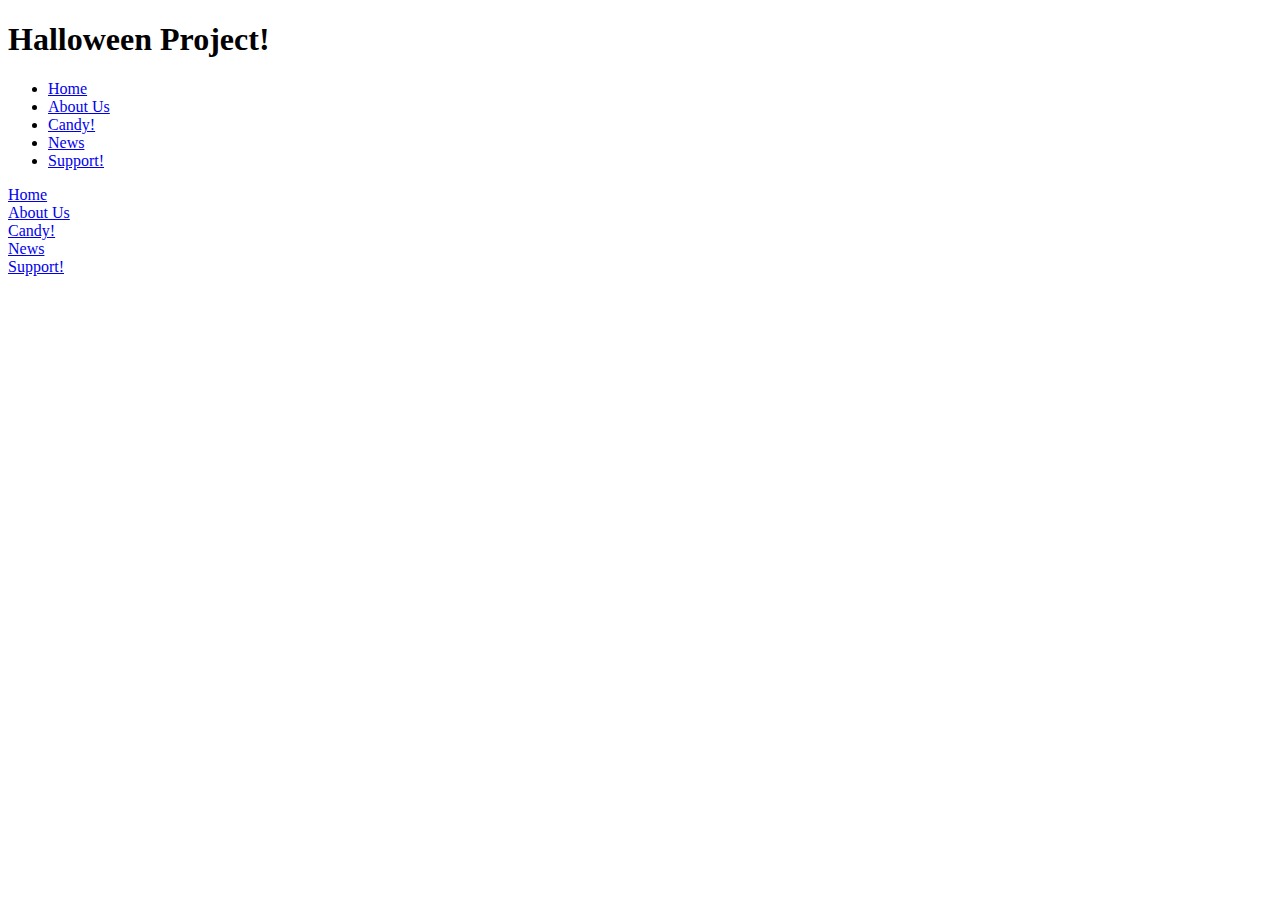
==== about.html @ 5bf32307 "media card" ====
<!DOCTYPE html>
<html lang="en">
<head>
    <meta charset="UTF-8">
    <meta name="viewport" content="width=device-width, initial-scale=1.0">
    <title>About Page</title>
    <link rel="stylesheet.css" href="/css/styles.css">
</head>
<body>
    <header class="theHeader">
        <h1 class="halloweenLogo">Halloween Project!</h1>
        <ul class="theMainNav">
            <li>
                <a href="index.html">Home</a>
            </li>
            <li>
                <a href="about.html">About Us</a>
            </li>
            <li>
                <a href="candy.html">Candy!</a>
            </li>
            <li>
                <a href="new.html">News</a>
            </li>
            <li>
                <a href="support.html">Support!</a>
            </li>

        </ul>
    </header>
    <footer>
        <ul class="theMainNav"></ul>
            <li>
                <a href="index.html">Home</a>
            </li>
            <li>
                <a href="about.html">About Us</a>
            </li>
            <li>
                <a href="candy.html">Candy!</a>
            </li>
            <li>
                <a href="new.html">News</a>
            </li>
            <li>
                <a href="support.html">Support!</a>
            </li>

        </ul>
    </footer>
</body>
</html>
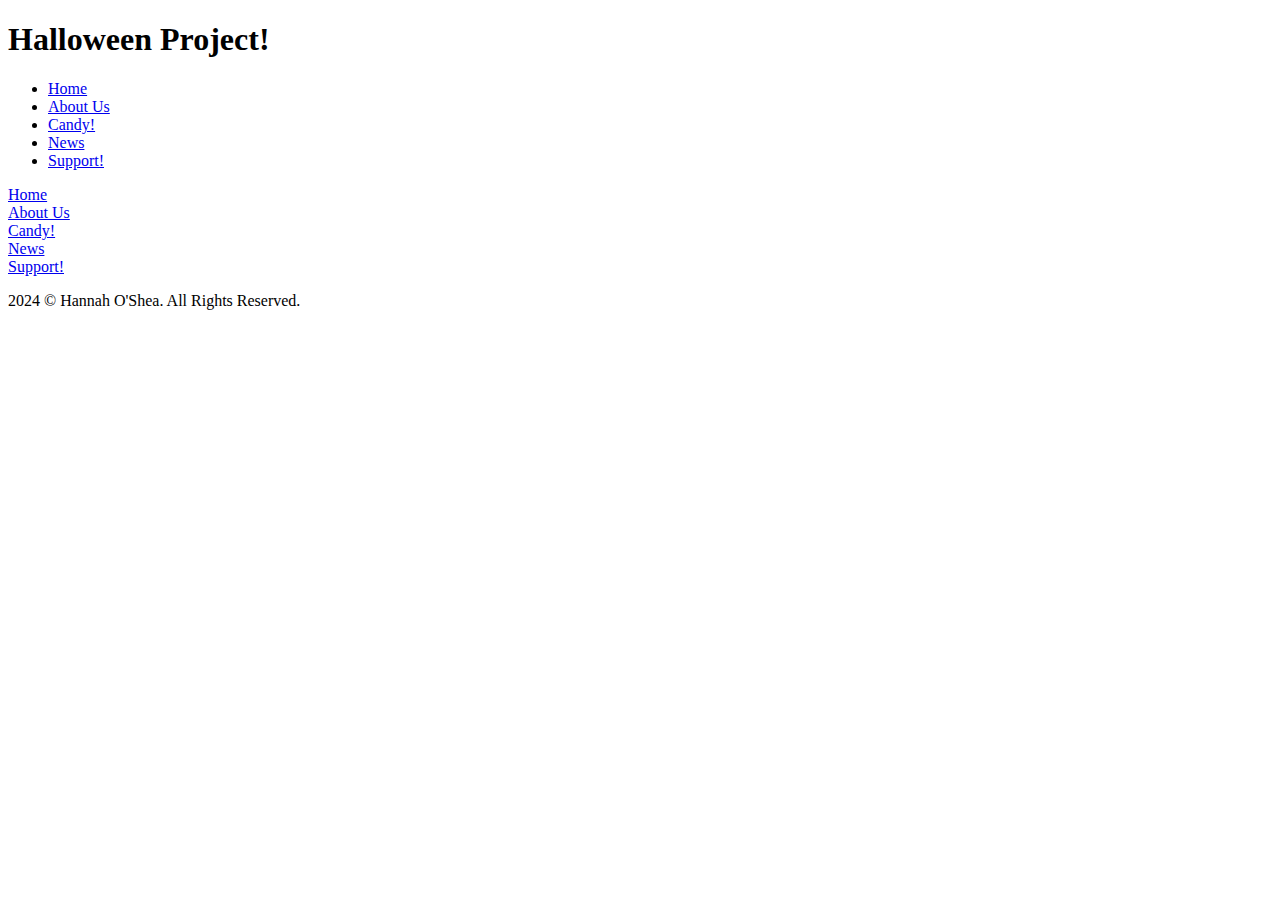
==== commit a0257a46: "changes on 10/23" ====
--- a/about.html
+++ b/about.html
@@ -47,6 +47,7 @@
             </li>
 
         </ul>
+        <p>2024 &copy; Hannah O'Shea. All Rights Reserved.</p>
     </footer>
 </body>
 </html>--- a/css/styles.css
+++ b/css/styles.css
@@ -0,0 +1,96 @@
+/*************
+
+Author: Hannah O'Shea 
+Files: styles.css (halloween project) 
+Date: 10/22/2024
+
+/*************/
+
+@import url('https://fonts.googleapis.com/css2?family=Barlow+Condensed:ital,wght@0,100;0,200;0,300;0,400;0,500;0,600;0,700;0,800;0,900;1,100;1,200;1,300;1,400;1,500;1,600;1,700;1,800;1,900&family=Barlow+Semi+Condensed:ital,wght@0,100;0,200;0,300;0,400;0,500;0,600;0,700;0,800;0,900;1,100;1,200;1,300;1,400;1,500;1,600;1,700;1,800;1,900&display=swap');
+
+@import url('https://fonts.googleapis.com/css2?family=Abril+Fatface&family=Barlow+Semi+Condensed:ital,wght@0,100;0,200;0,300;0,400;0,500;0,600;0,700;0,800;0,900;1,100;1,200;1,300;1,400;1,500;1,600;1,700;1,800;1,900&display=swap');
+
+/*Fonts*/
+
+/* font-family: "Barlow Semi Condensed", sans-serif; */
+/* font-family: "Abril Fatface", serif; */
+
+/*************/
+/*************
+Colors to be used: 
+
+Background : #E29D4C 
+
+Color : #fff 
+
+Hover : #000 
+
+Background for the hover : #5A3D1F
+
+Media Cards ->  Purple to Orange 
+
+
+************/
+
+* {
+    box-sizing: border-box;
+    margin: 0;
+    padding: 0;
+    border: 0;
+}
+
+
+body {
+    font-family: "Abril Fatface", serif;
+    line-height: 1.8em;
+    margin: 0;
+    min-height: 100vh;  
+}
+
+ul {
+    font-family: "Barlow Semi Condensed", sans-serif;
+    margin: 0px;
+    padding: 10px;
+    list-style: none;
+}
+
+h1,
+h3,
+a {
+    color: rgb(26, 17, 35); 
+}
+
+a {
+    text-decoration: none;
+}
+
+.theHeader {
+    margin: 0;
+    font-size: 1.5em;
+}
+
+.theMainNav {
+    margin-top: 5px;
+    color: #452c59 ;
+    font-size: .99em;
+}
+
+.halloweenLogo a,
+.theMainNav a {
+    padding: 10px 15px;
+    text-transform: lowercase; 
+    text-align: center;
+    display:block;
+}
+
+.theMainNav {
+    color: #452c59 ;
+    font-size: .99em;
+}
+
+.theHeader {
+    padding-top: 5em;
+    padding-bottom: 5em; 
+    border: 1px solid #542D96;
+    
+}
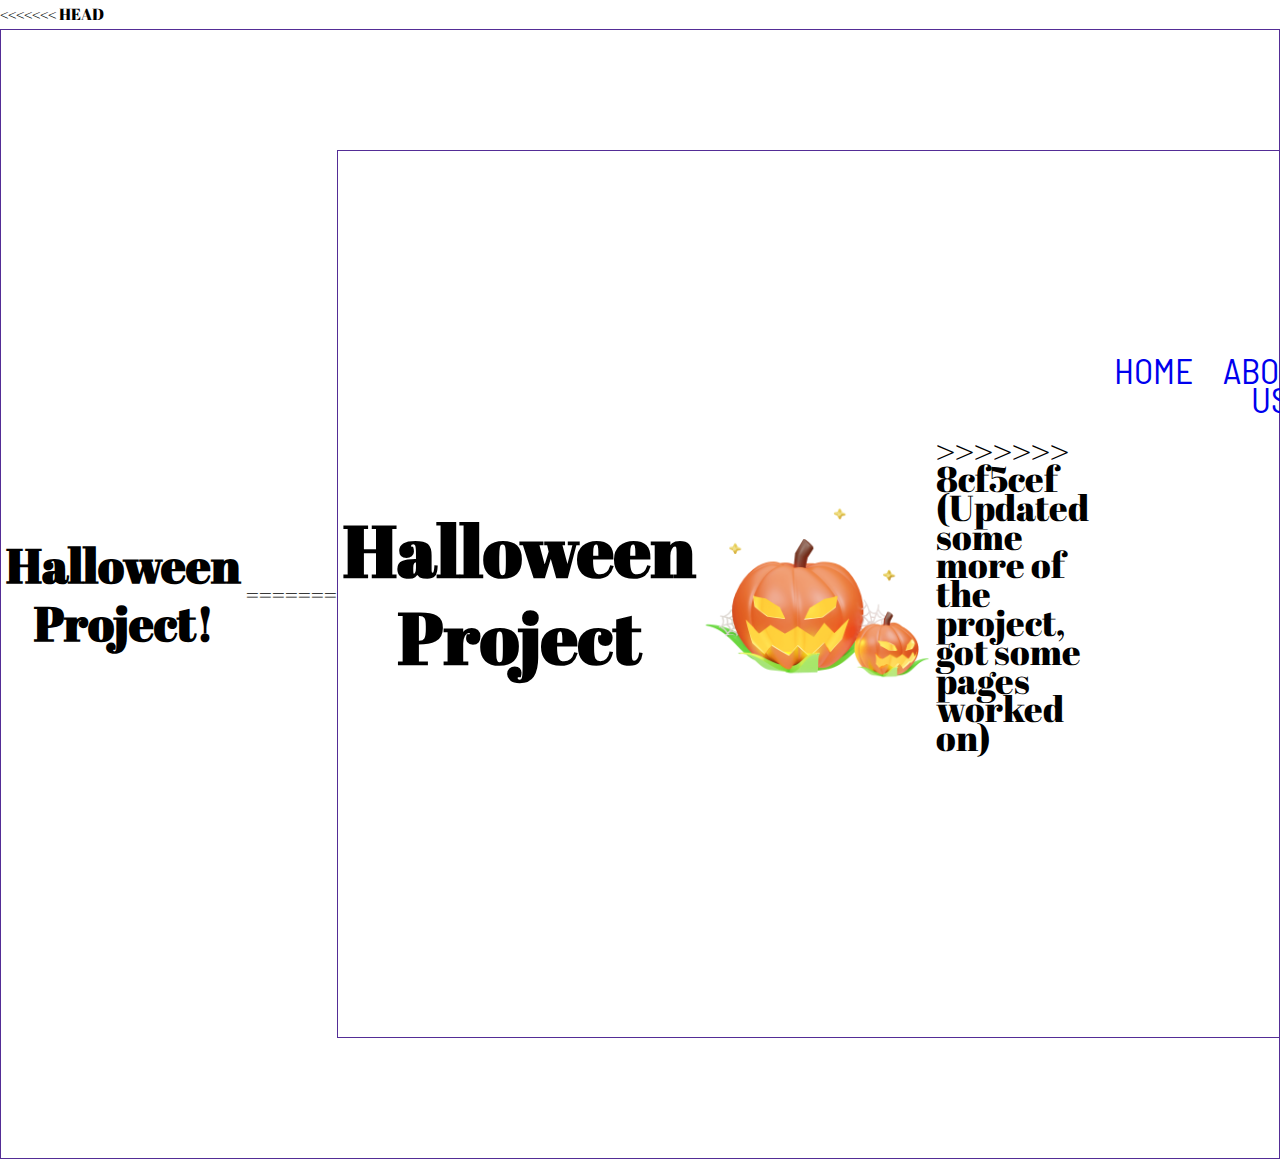
==== commit 9318e472: "Updated some more of the project, got some pages worked on" ====
--- a/about.html
+++ b/about.html
@@ -4,11 +4,20 @@
     <meta charset="UTF-8">
     <meta name="viewport" content="width=device-width, initial-scale=1.0">
     <title>About Page</title>
+<<<<<<< HEAD
     <link rel="stylesheet.css" href="/css/styles.css">
 </head>
 <body>
     <header class="theHeader">
         <h1 class="halloweenLogo">Halloween Project!</h1>
+=======
+    <link rel="stylesheet" href="css/styles.css">
+</head>
+<body>
+    <header class="theHeader">
+        <h1 class="halloweenLogo">Halloween Project</h1>
+        <img src="images/img 2/category2-img.png" alt="Devious grinning pumpkins." class="hallowPumpkin">
+>>>>>>> 8cf5cef (Updated some more of the project, got some pages worked on)
         <ul class="theMainNav">
             <li>
                 <a href="index.html">Home</a>
@@ -17,19 +26,33 @@
                 <a href="about.html">About Us</a>
             </li>
             <li>
+<<<<<<< HEAD
                 <a href="candy.html">Candy!</a>
+=======
+                <a href="candy.html">Candy</a>
+>>>>>>> 8cf5cef (Updated some more of the project, got some pages worked on)
             </li>
             <li>
                 <a href="new.html">News</a>
             </li>
             <li>
+<<<<<<< HEAD
                 <a href="support.html">Support!</a>
+=======
+                <a href="support.html">Support</a>
+>>>>>>> 8cf5cef (Updated some more of the project, got some pages worked on)
             </li>
 
         </ul>
     </header>
+<<<<<<< HEAD
     <footer>
         <ul class="theMainNav"></ul>
+=======
+    <!-- An about page!!! Fill with NONSENSE!! YES! Spooky nonsense....the fnaf lore....-->
+    <footer>
+        <ul class="theMainNav">
+>>>>>>> 8cf5cef (Updated some more of the project, got some pages worked on)
             <li>
                 <a href="index.html">Home</a>
             </li>
@@ -37,13 +60,21 @@
                 <a href="about.html">About Us</a>
             </li>
             <li>
+<<<<<<< HEAD
                 <a href="candy.html">Candy!</a>
+=======
+                <a href="candy.html">Candy</a>
+>>>>>>> 8cf5cef (Updated some more of the project, got some pages worked on)
             </li>
             <li>
                 <a href="new.html">News</a>
             </li>
             <li>
+<<<<<<< HEAD
                 <a href="support.html">Support!</a>
+=======
+                <a href="support.html">Support</a>
+>>>>>>> 8cf5cef (Updated some more of the project, got some pages worked on)
             </li>
 
         </ul>
--- a/css/styles.css
+++ b/css/styles.css
@@ -45,6 +45,11 @@
     line-height: 1.8em;
     margin: 0;
     min-height: 100vh;  
+<<<<<<< HEAD
+    background-color: blue;
+=======
+    background-color: #453d49;
+>>>>>>> 8cf5cef (Updated some more of the project, got some pages worked on)
 }
 
 ul {
@@ -57,7 +62,11 @@
 h1,
 h3,
 a {
+<<<<<<< HEAD
     color: rgb(26, 17, 35); 
+=======
+    color: rgb(147, 124, 169); 
+>>>>>>> 8cf5cef (Updated some more of the project, got some pages worked on)
 }
 
 a {
@@ -71,20 +80,33 @@
 
 .theMainNav {
     margin-top: 5px;
+<<<<<<< HEAD
     color: #452c59 ;
+=======
+    color: #9678ae ;
+>>>>>>> 8cf5cef (Updated some more of the project, got some pages worked on)
     font-size: .99em;
 }
 
 .halloweenLogo a,
 .theMainNav a {
+<<<<<<< HEAD
     padding: 10px 15px;
     text-transform: lowercase; 
+=======
+    padding: 5px 10px;
+    text-transform: uppercase; 
+>>>>>>> 8cf5cef (Updated some more of the project, got some pages worked on)
     text-align: center;
     display:block;
 }
 
 .theMainNav {
+<<<<<<< HEAD
     color: #452c59 ;
+=======
+    color: #9678ae ;
+>>>>>>> 8cf5cef (Updated some more of the project, got some pages worked on)
     font-size: .99em;
 }
 
@@ -92,5 +114,203 @@
     padding-top: 5em;
     padding-bottom: 5em; 
     border: 1px solid #542D96;
+<<<<<<< HEAD
     
 }
+=======
+    background-color: #18151c ; 
+    -webkit-box-shadow: 0px 0px 10px 0px #160e1c;
+    box-shadow: 0px 0px 10px 0px #160e1c;
+    -webkit-border-radius: 2px;
+}
+
+.hallowPumpkin {
+    display: block;
+    margin: 0 auto;
+   max-width: 20%;
+   max-height: 50%;
+   
+}
+
+h1, 
+.halloweenLogo {
+    text-align: center;
+    padding: 5px;
+    line-height: 1.2em;
+}
+
+.theMainNav a:hover {
+    transition: 0.50s;
+    color: #bd7438;
+}
+
+
+.spookster {
+    -webkit-animation: forwards;
+}
+
+/* Move this off to the side and in the distance, perhaps! */
+.spookstersHome {
+    display: block;
+    margin: 0 auto;
+   max-width: 20%;
+   max-height: 50%;
+
+}
+
+/**************/
+/* TABLET MEDIA QUERIES */
+/**************/
+
+@media (min-width: 769px) {
+
+
+.theHeader,
+.theMainNav {
+    display: flex;
+}
+
+.theHeader {
+    flex-direction: column;
+    align-items: center;
+    .theHeader {
+        width: 80;
+        margin: 0 auto;
+        max-width: 1180px;
+    }
+}
+
+.container{ 
+    grid-template-columns: 1fr 1fr;
+    grid-auto-rows: minmax(150px, auto);
+}
+
+.hallowPumpkin {
+    max-width: 20%;
+    max-height: 50%;
+ }
+
+.one {
+    min-height: 250px;
+    
+
+}
+
+.two {
+
+
+}
+
+.three {
+
+
+}
+
+.four {
+
+
+}
+
+.five {
+
+
+}
+
+.six {
+
+
+ }
+
+}
+/***************/
+/* Desktop Media Queries */
+/***************/
+
+@media (min-width: 1025px){
+    .theHeader {
+        flex-direction: row;
+        justify-content: space-between;
+    }
+
+.container {
+    grid-template-columns: 1fr 1fr 1fr;
+}
+
+
+
+.one {
+
+
+}
+
+.two {
+
+
+}
+
+.three {
+
+
+}
+
+.four {
+
+
+}
+
+.five {
+
+
+}
+
+.six {
+
+
+ }
+}
+/*********/
+/* END OF THE DESKTOP! */
+/*********/
+/*Footer*/
+/********/
+
+footer {
+    margin-top: 0;
+    padding: 15%;
+    background-color: #18151c;
+    color: #9678ae;
+
+}
+
+.theMainNav {
+    margin-top: 5px;
+    color: #9678ae ;
+    font-size: .99em;
+}
+
+footer,
+.theMainNav a {
+    padding: 10px 15px;
+    text-transform: uppercase; 
+    text-align: center;
+    display:block;
+}
+
+.theMainNav {
+    color: #9678ae ;
+    font-size: .99em;
+}
+
+footer .theMainNav a:hover {
+    transition: 0.20s;
+    color: #bd7438;
+}
+footer,
+ul {
+    font-family: "Barlow Semi Condensed", sans-serif;
+    margin: 0px;
+    padding: 10px;
+    list-style: none;
+    text-align: center;
+}
+>>>>>>> 8cf5cef (Updated some more of the project, got some pages worked on)
--- a/css/styles.css
+++ b/css/styles.css
@@ -45,6 +45,11 @@
     line-height: 1.8em;
     margin: 0;
     min-height: 100vh;  
+<<<<<<< HEAD
+    background-color: blue;
+=======
+    background-color: #453d49;
+>>>>>>> 8cf5cef (Updated some more of the project, got some pages worked on)
 }
 
 ul {
@@ -57,7 +62,11 @@
 h1,
 h3,
 a {
+<<<<<<< HEAD
     color: rgb(26, 17, 35); 
+=======
+    color: rgb(147, 124, 169); 
+>>>>>>> 8cf5cef (Updated some more of the project, got some pages worked on)
 }
 
 a {
@@ -71,20 +80,33 @@
 
 .theMainNav {
     margin-top: 5px;
+<<<<<<< HEAD
     color: #452c59 ;
+=======
+    color: #9678ae ;
+>>>>>>> 8cf5cef (Updated some more of the project, got some pages worked on)
     font-size: .99em;
 }
 
 .halloweenLogo a,
 .theMainNav a {
+<<<<<<< HEAD
     padding: 10px 15px;
     text-transform: lowercase; 
+=======
+    padding: 5px 10px;
+    text-transform: uppercase; 
+>>>>>>> 8cf5cef (Updated some more of the project, got some pages worked on)
     text-align: center;
     display:block;
 }
 
 .theMainNav {
+<<<<<<< HEAD
     color: #452c59 ;
+=======
+    color: #9678ae ;
+>>>>>>> 8cf5cef (Updated some more of the project, got some pages worked on)
     font-size: .99em;
 }
 
@@ -92,5 +114,203 @@
     padding-top: 5em;
     padding-bottom: 5em; 
     border: 1px solid #542D96;
+<<<<<<< HEAD
     
 }
+=======
+    background-color: #18151c ; 
+    -webkit-box-shadow: 0px 0px 10px 0px #160e1c;
+    box-shadow: 0px 0px 10px 0px #160e1c;
+    -webkit-border-radius: 2px;
+}
+
+.hallowPumpkin {
+    display: block;
+    margin: 0 auto;
+   max-width: 20%;
+   max-height: 50%;
+   
+}
+
+h1, 
+.halloweenLogo {
+    text-align: center;
+    padding: 5px;
+    line-height: 1.2em;
+}
+
+.theMainNav a:hover {
+    transition: 0.50s;
+    color: #bd7438;
+}
+
+
+.spookster {
+    -webkit-animation: forwards;
+}
+
+/* Move this off to the side and in the distance, perhaps! */
+.spookstersHome {
+    display: block;
+    margin: 0 auto;
+   max-width: 20%;
+   max-height: 50%;
+
+}
+
+/**************/
+/* TABLET MEDIA QUERIES */
+/**************/
+
+@media (min-width: 769px) {
+
+
+.theHeader,
+.theMainNav {
+    display: flex;
+}
+
+.theHeader {
+    flex-direction: column;
+    align-items: center;
+    .theHeader {
+        width: 80;
+        margin: 0 auto;
+        max-width: 1180px;
+    }
+}
+
+.container{ 
+    grid-template-columns: 1fr 1fr;
+    grid-auto-rows: minmax(150px, auto);
+}
+
+.hallowPumpkin {
+    max-width: 20%;
+    max-height: 50%;
+ }
+
+.one {
+    min-height: 250px;
+    
+
+}
+
+.two {
+
+
+}
+
+.three {
+
+
+}
+
+.four {
+
+
+}
+
+.five {
+
+
+}
+
+.six {
+
+
+ }
+
+}
+/***************/
+/* Desktop Media Queries */
+/***************/
+
+@media (min-width: 1025px){
+    .theHeader {
+        flex-direction: row;
+        justify-content: space-between;
+    }
+
+.container {
+    grid-template-columns: 1fr 1fr 1fr;
+}
+
+
+
+.one {
+
+
+}
+
+.two {
+
+
+}
+
+.three {
+
+
+}
+
+.four {
+
+
+}
+
+.five {
+
+
+}
+
+.six {
+
+
+ }
+}
+/*********/
+/* END OF THE DESKTOP! */
+/*********/
+/*Footer*/
+/********/
+
+footer {
+    margin-top: 0;
+    padding: 15%;
+    background-color: #18151c;
+    color: #9678ae;
+
+}
+
+.theMainNav {
+    margin-top: 5px;
+    color: #9678ae ;
+    font-size: .99em;
+}
+
+footer,
+.theMainNav a {
+    padding: 10px 15px;
+    text-transform: uppercase; 
+    text-align: center;
+    display:block;
+}
+
+.theMainNav {
+    color: #9678ae ;
+    font-size: .99em;
+}
+
+footer .theMainNav a:hover {
+    transition: 0.20s;
+    color: #bd7438;
+}
+footer,
+ul {
+    font-family: "Barlow Semi Condensed", sans-serif;
+    margin: 0px;
+    padding: 10px;
+    list-style: none;
+    text-align: center;
+}
+>>>>>>> 8cf5cef (Updated some more of the project, got some pages worked on)
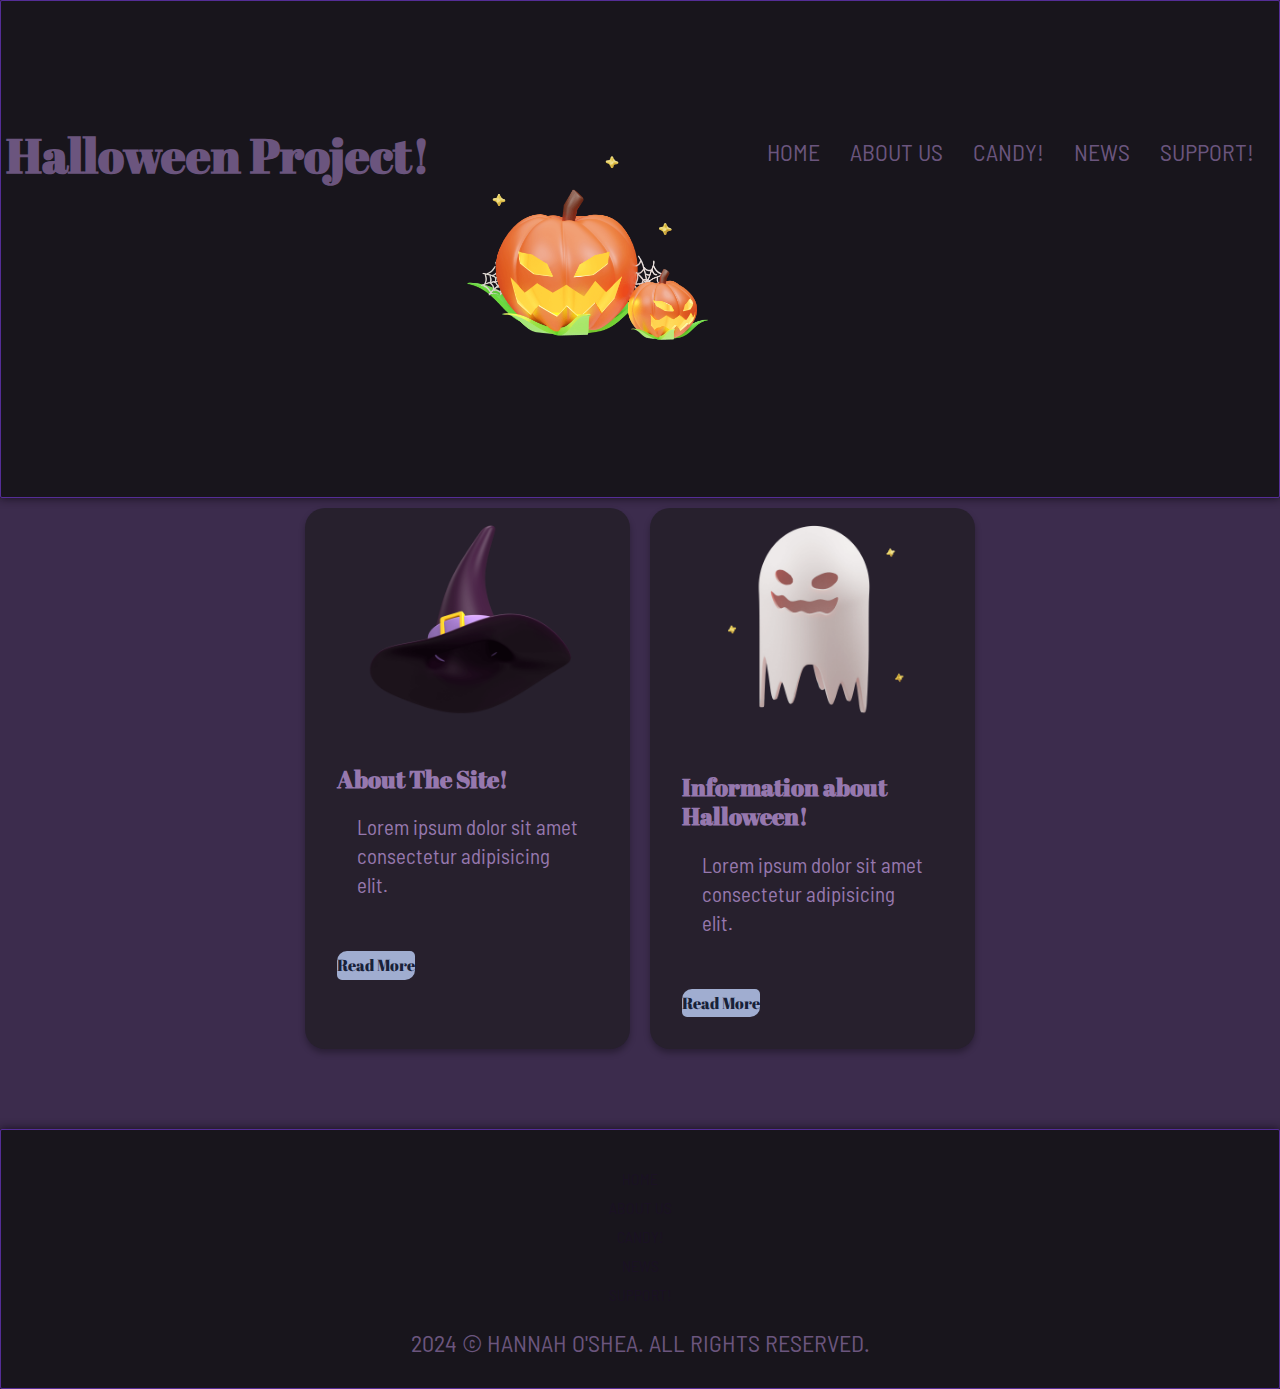
==== commit e84b3a15: "Wednesday UPdated files" ====
--- a/about.html
+++ b/about.html
@@ -4,20 +4,13 @@
     <meta charset="UTF-8">
     <meta name="viewport" content="width=device-width, initial-scale=1.0">
     <title>About Page</title>
-<<<<<<< HEAD
-    <link rel="stylesheet.css" href="/css/styles.css">
-</head>
-<body>
-    <header class="theHeader">
-        <h1 class="halloweenLogo">Halloween Project!</h1>
-=======
     <link rel="stylesheet" href="css/styles.css">
 </head>
 <body>
+    
     <header class="theHeader">
-        <h1 class="halloweenLogo">Halloween Project</h1>
-        <img src="images/img 2/category2-img.png" alt="Devious grinning pumpkins." class="hallowPumpkin">
->>>>>>> 8cf5cef (Updated some more of the project, got some pages worked on)
+        <h1 class="halloweenLogo">Halloween Project!</h1>
+        <img src="/images/img/category2-img.png" class="hallowPumpkin" alt="OooOo spooky pumpkin">
         <ul class="theMainNav">
             <li>
                 <a href="index.html">Home</a>
@@ -26,33 +19,42 @@
                 <a href="about.html">About Us</a>
             </li>
             <li>
-<<<<<<< HEAD
                 <a href="candy.html">Candy!</a>
-=======
-                <a href="candy.html">Candy</a>
->>>>>>> 8cf5cef (Updated some more of the project, got some pages worked on)
             </li>
             <li>
                 <a href="new.html">News</a>
             </li>
             <li>
-<<<<<<< HEAD
                 <a href="support.html">Support!</a>
-=======
-                <a href="support.html">Support</a>
->>>>>>> 8cf5cef (Updated some more of the project, got some pages worked on)
             </li>
 
         </ul>
     </header>
-<<<<<<< HEAD
+
+    <!-- Media Cards here! -->
+    <div class="container">
+    <article class="card">
+        <div class="cards">
+        <img src="images/img/new3-img.png" alt="Evil witch hat">
+        <div class="cardContent">
+            <h2>About The Site!</h2>
+            <p>Lorem ipsum dolor sit amet consectetur adipisicing elit.</p>
+            <a href="#" class="card-button">Read More</a>
+        </div>
+    </article>
+    <article class="card">
+        <img src="/images/img/category1-img.png" alt="Evil spooksters">
+    <div class="cardContent">
+        <h2>Information about Halloween!</h2>
+        <p>Lorem ipsum dolor sit amet consectetur adipisicing elit.</p>
+        <a href="#" class="card-button">Read More</a>
+    </div>
+</article>
+</div>
+
+</div>
     <footer>
         <ul class="theMainNav"></ul>
-=======
-    <!-- An about page!!! Fill with NONSENSE!! YES! Spooky nonsense....the fnaf lore....-->
-    <footer>
-        <ul class="theMainNav">
->>>>>>> 8cf5cef (Updated some more of the project, got some pages worked on)
             <li>
                 <a href="index.html">Home</a>
             </li>
@@ -60,21 +62,13 @@
                 <a href="about.html">About Us</a>
             </li>
             <li>
-<<<<<<< HEAD
                 <a href="candy.html">Candy!</a>
-=======
-                <a href="candy.html">Candy</a>
->>>>>>> 8cf5cef (Updated some more of the project, got some pages worked on)
             </li>
             <li>
                 <a href="new.html">News</a>
             </li>
             <li>
-<<<<<<< HEAD
                 <a href="support.html">Support!</a>
-=======
-                <a href="support.html">Support</a>
->>>>>>> 8cf5cef (Updated some more of the project, got some pages worked on)
             </li>
 
         </ul>
--- a/css/styles.css
+++ b/css/styles.css
@@ -45,11 +45,8 @@
     line-height: 1.8em;
     margin: 0;
     min-height: 100vh;  
-<<<<<<< HEAD
-    background-color: blue;
-=======
-    background-color: #453d49;
->>>>>>> 8cf5cef (Updated some more of the project, got some pages worked on)
+    background-color: rgb(60, 44, 77); ;
+
 }
 
 ul {
@@ -57,16 +54,13 @@
     margin: 0px;
     padding: 10px;
     list-style: none;
+    line-height: 5px;
 }
 
 h1,
 h3,
 a {
-<<<<<<< HEAD
     color: rgb(26, 17, 35); 
-=======
-    color: rgb(147, 124, 169); 
->>>>>>> 8cf5cef (Updated some more of the project, got some pages worked on)
 }
 
 a {
@@ -80,55 +74,40 @@
 
 .theMainNav {
     margin-top: 5px;
-<<<<<<< HEAD
     color: #452c59 ;
-=======
-    color: #9678ae ;
->>>>>>> 8cf5cef (Updated some more of the project, got some pages worked on)
     font-size: .99em;
 }
 
-.halloweenLogo a,
+.halloweenLogo,
 .theMainNav a {
-<<<<<<< HEAD
     padding: 10px 15px;
-    text-transform: lowercase; 
-=======
-    padding: 5px 10px;
+    text-align: center;
+    display:block;
+    color:#6b557e;
+    
+}
+
+.theMainNav {
+
+    color: #6b557e ;
+    font-size: .99em;
     text-transform: uppercase; 
->>>>>>> 8cf5cef (Updated some more of the project, got some pages worked on)
-    text-align: center;
-    display:block;
-}
-
-.theMainNav {
-<<<<<<< HEAD
-    color: #452c59 ;
-=======
-    color: #9678ae ;
->>>>>>> 8cf5cef (Updated some more of the project, got some pages worked on)
-    font-size: .99em;
 }
 
 .theHeader {
     padding-top: 5em;
     padding-bottom: 5em; 
     border: 1px solid #542D96;
-<<<<<<< HEAD
-    
-}
-=======
     background-color: #18151c ; 
-    -webkit-box-shadow: 0px 0px 10px 0px #160e1c;
     box-shadow: 0px 0px 10px 0px #160e1c;
-    -webkit-border-radius: 2px;
+    border-radius: 2px;
 }
 
 .hallowPumpkin {
     display: block;
     margin: 0 auto;
-   max-width: 20%;
-   max-height: 50%;
+    max-width: 20%;
+    max-height: 50%;
    
 }
 
@@ -145,17 +124,167 @@
 }
 
 
+ p {
+    padding: 20px;
+    font-family: "Barlow Semi Condensed", sans-serif;
+    margin: 0px;
+    list-style: none;
+    font-size: 1.5em; 
+}
+
 .spookster {
-    -webkit-animation: forwards;
-}
-
-/* Move this off to the side and in the distance, perhaps! */
-.spookstersHome {
+    max-width: 25%;
+    min-height: 15%;
+   display: block;
+   margin-left: auto;
+   margin-right: auto;
+
+}
+
+/**************/
+/* CARD STUFF */
+/**************/
+.container {
+    display: grid;
+    grid-template-columns: 1fr 1fr 1fr;
+    display: flex;
+}
+
+.one {
+    min-height: 250px;
+    background-image: "images/img/new3-img.png";
+    background-repeat: no-repeat;
+    background-size: cover;
+    background-position-x: center;
+    background-position-y: bottom;
+    
+}
+
+.one h1 {
+    font-family: "Abril Fatface", serif;
+    font-size: 3em;
+    text-shadow: 4px 4px 4px 5px #160e1c;
+    text-align: center;
+}
+
+
+.two {
+    min-height: 250px;
+    background-image: "/images/img/category1-img.png";
+    background-repeat: no-repeat;
+    background-size: cover;
+    background-position-x: center;
+    background-position-y: bottom;
+}
+
+
+/**************/
+/* CARD CSS */
+/*************/
+
+.cards {
+    display:flex;
+    justify-content: center;
+    align-items: center;
+    margin:top;
+    flex-wrap:wrap;
+}
+
+.card {
+    width: 325px;
+    background-color: #27202d;
+    color:#9678ae;
+    border-radius: 20px;
+    box-shadow: 0 4px 6px rgba(0,0,0,0.3);
+    overflow:hidden;
+    margin:10px;
+    transition: 0.20s ease;
+    margin-bottom: 5em;
+}
+
+.card:hover {
+    background-color: #bd7438;
+    color: #492c15;
+}
+
+.card h1 {
+  color: #f0edf4;
+}
+
+.card img {
+    width:100%;
+    height: 225px;
+    object-fit: scale-down;
+}
+
+.cardContent {
+    padding: 2em;
+}
+
+.cardContent p {
+    font-size: 1.3em; 
+    margin-bottom: 1.5em;
+}
+.card-button {
+    
+    display: inline-block;
+    background-color: #a0add0;
+    color: #182138;
+    border: #57658d;
+    border-radius: 10px 5px 10px 5px;
+    text-decoration: none;
+    transition: 0.15s ease;
+    
+}
+.card-button:hover {
+    background-color: #182138;
+    color: #a0add0;
+    border:#0c0f17;
     display: block;
-    margin: 0 auto;
-   max-width: 20%;
-   max-height: 50%;
-
+    font-family: "Abril Fatface", serif;
+}
+
+
+
+h1 {
+    color: #b0772d;
+}
+
+/********/
+/* FORM THINGS */
+/********/
+
+form label {
+    font-family: "Abril Fatface", serif;
+}
+
+form {
+    font-size: 2em;
+}
+
+input[type=email] {
+    transition: width 0.4s ease-in-out;
+    width:30%;
+    padding: 5px 10px;
+    margin: 8px 0;
+    box-sizing: border-box;
+    background-color: #9d6639;
+    border: #492c15;
+    border-radius: 5px;
+}
+input[type=email]:focus {
+    width: 40%;
+}
+
+input[type=submit] {
+    color: #5b3c0b;
+    background-color: #d9b44e;
+}
+
+input [type=submit]:focus {
+    width: 30%;
+    color: #170d1f;
+    background-color: #7558a8;
 }
 
 /**************/
@@ -168,21 +297,16 @@
 .theHeader,
 .theMainNav {
     display: flex;
-}
-
-.theHeader {
-    flex-direction: column;
-    align-items: center;
-    .theHeader {
-        width: 80;
-        margin: 0 auto;
-        max-width: 1180px;
-    }
-}
+    line-height: 50%;
+}
+
 
 .container{ 
     grid-template-columns: 1fr 1fr;
     grid-auto-rows: minmax(150px, auto);
+    display: flex;
+    flex-wrap:wrap;
+    justify-content: center;
 }
 
 .hallowPumpkin {
@@ -192,36 +316,35 @@
 
 .one {
     min-height: 250px;
-    
-
-}
+    background-image: "images/img/new3-img.png";
+    background-repeat: no-repeat;
+    background-size: cover;
+    background-position-x: center;
+    background-position-y: bottom;
+    grid-column: 1/4;
+}
+
+.one h1 {
+    font-family: "Abril Fatface", serif;
+    font-size: 3em;
+    text-shadow: 4px 4px 4px 5px #160e1c;
+    text-align: center;
+
+}
+
 
 .two {
-
-
-}
-
-.three {
-
-
-}
-
-.four {
-
-
-}
-
-.five {
-
-
-}
-
-.six {
-
-
- }
-
-}
+    min-height: 250px;
+    background-image: "/images/img/category1-img.png";
+    background-repeat: no-repeat;
+    background-size: cover;
+    background-position-x: center;
+    background-position-y: bottom;
+    grid-column: 1/2;
+}
+
+}
+
 /***************/
 /* Desktop Media Queries */
 /***************/
@@ -232,41 +355,37 @@
         justify-content: space-between;
     }
 
-.container {
-    grid-template-columns: 1fr 1fr 1fr;
-}
-
 
 
 .one {
-
-
+    min-height: 250px;
+    background-image: "images/img/new3-img.png";
+    background-repeat: no-repeat;
+    background-size: cover;
+    background-position-x: center;
+    background-position-y: bottom;
+}
+
+.one h1 {
+    font-family: "Abril Fatface", serif;
+    font-size: 3em;
+    text-shadow: 4px 4px 4px 5px #160e1c;
+    text-align: center;
+    grid-column: 1/4;
 }
 
 .two {
 
-
-}
-
-.three {
-
-
-}
-
-.four {
-
-
-}
-
-.five {
-
-
-}
-
-.six {
-
-
- }
+    min-height: 250px;
+    background-image: "/images/img/category1-img.png";
+    background-repeat: no-repeat;
+    background-size: cover;
+    background-position-x: center;
+    background-position-y: bottom;
+    grid-column: 2/4;
+
+}
+
 }
 /*********/
 /* END OF THE DESKTOP! */
@@ -279,14 +398,15 @@
     padding: 15%;
     background-color: #18151c;
     color: #9678ae;
-
-}
-
-.theMainNav {
-    margin-top: 5px;
-    color: #9678ae ;
-    font-size: .99em;
-}
+    padding-top: 5em;
+    padding-bottom: 5em; 
+    border: 1px solid #542D96;
+    background-color: #18151c ; 
+    box-shadow: 0px 0px 10px 0px #160e1c;
+    border-radius: 2px;
+
+}
+
 
 footer,
 .theMainNav a {
@@ -296,15 +416,12 @@
     display:block;
 }
 
-.theMainNav {
-    color: #9678ae ;
-    font-size: .99em;
-}
-
-footer .theMainNav a:hover {
+footer,
+ .theMainNav a:hover {
     transition: 0.20s;
     color: #bd7438;
 }
+
 footer,
 ul {
     font-family: "Barlow Semi Condensed", sans-serif;
@@ -312,5 +429,5 @@
     padding: 10px;
     list-style: none;
     text-align: center;
-}
->>>>>>> 8cf5cef (Updated some more of the project, got some pages worked on)
+    color: #6b557e ;
+}
